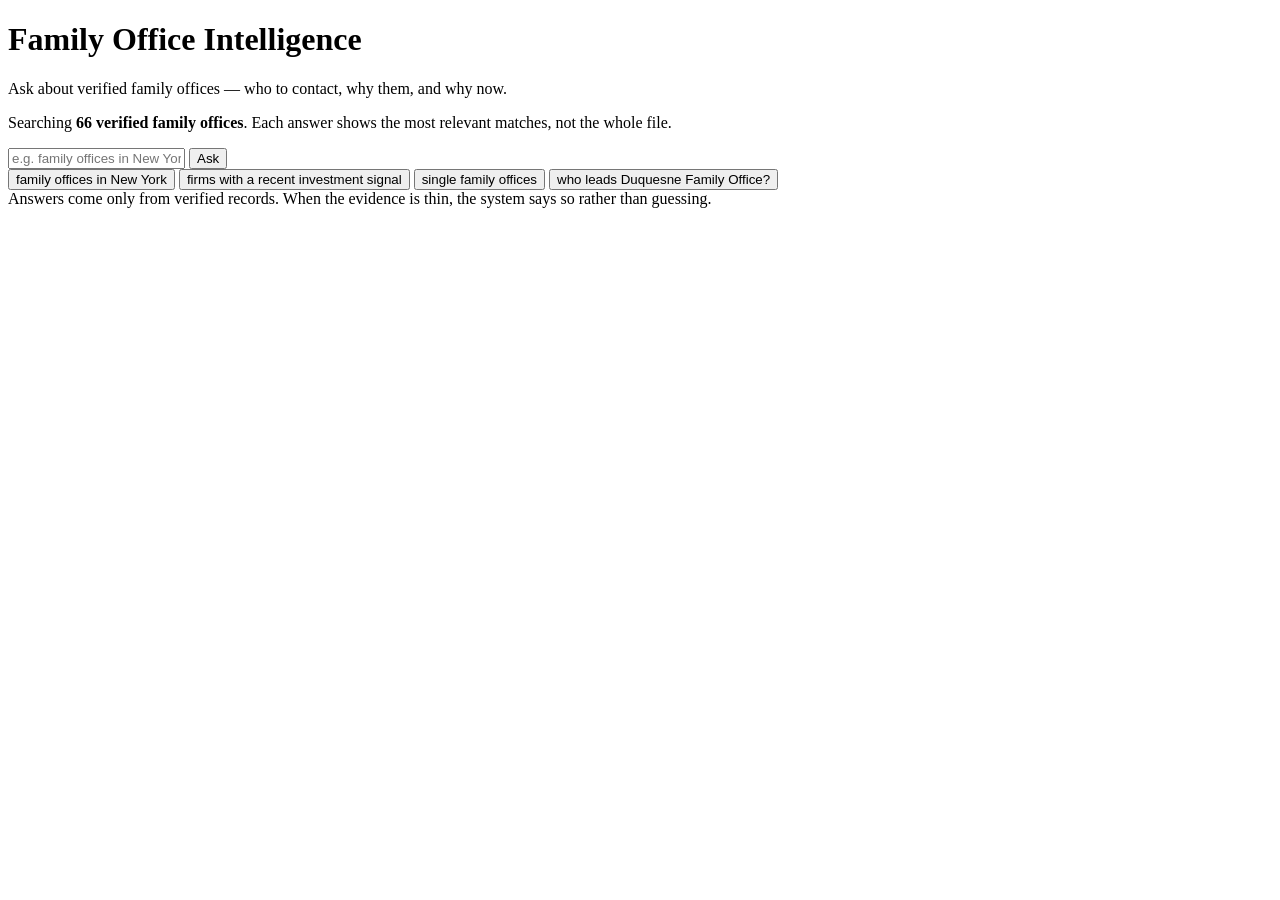
==== frontend/index.html @ d0efb8f5 "ui: clarify corpus size (66 firms) + 'top N matches' wording + k 5->8 The 'Based on 5 records' line " ====
<!doctype html>
<html lang="en">
<head>
  <meta charset="utf-8">
  <meta name="viewport" content="width=device-width, initial-scale=1">
  <title>Family Office Intelligence</title>
  <link rel="stylesheet" href="/static/styles.css">
</head>
<body>
  <main class="wrap">
    <header class="head">
      <h1>Family Office Intelligence</h1>
      <p class="sub">Ask about verified family offices — who to contact, why them, and why now.</p>
      <p class="corpus">Searching <strong>66 verified family offices</strong>. Each answer shows the most relevant matches, not the whole file.</p>
    </header>

    <section class="search">
      <div class="searchbar">
        <input id="q" type="text" autocomplete="off"
               placeholder="e.g. family offices in New York with a recent signal">
        <button id="ask" type="button">Ask</button>
      </div>
      <div class="chips" id="examples">
        <button class="chip" type="button">family offices in New York</button>
        <button class="chip" type="button">firms with a recent investment signal</button>
        <button class="chip" type="button">single family offices</button>
        <button class="chip" type="button">who leads Duquesne Family Office?</button>
      </div>
    </section>

    <section id="answer" class="answer" aria-live="polite"></section>

    <footer class="foot">
      Answers come only from verified records. When the evidence is thin, the
      system says so rather than guessing.
    </footer>
  </main>
  <script src="/static/app.js"></script>
</body>
</html>
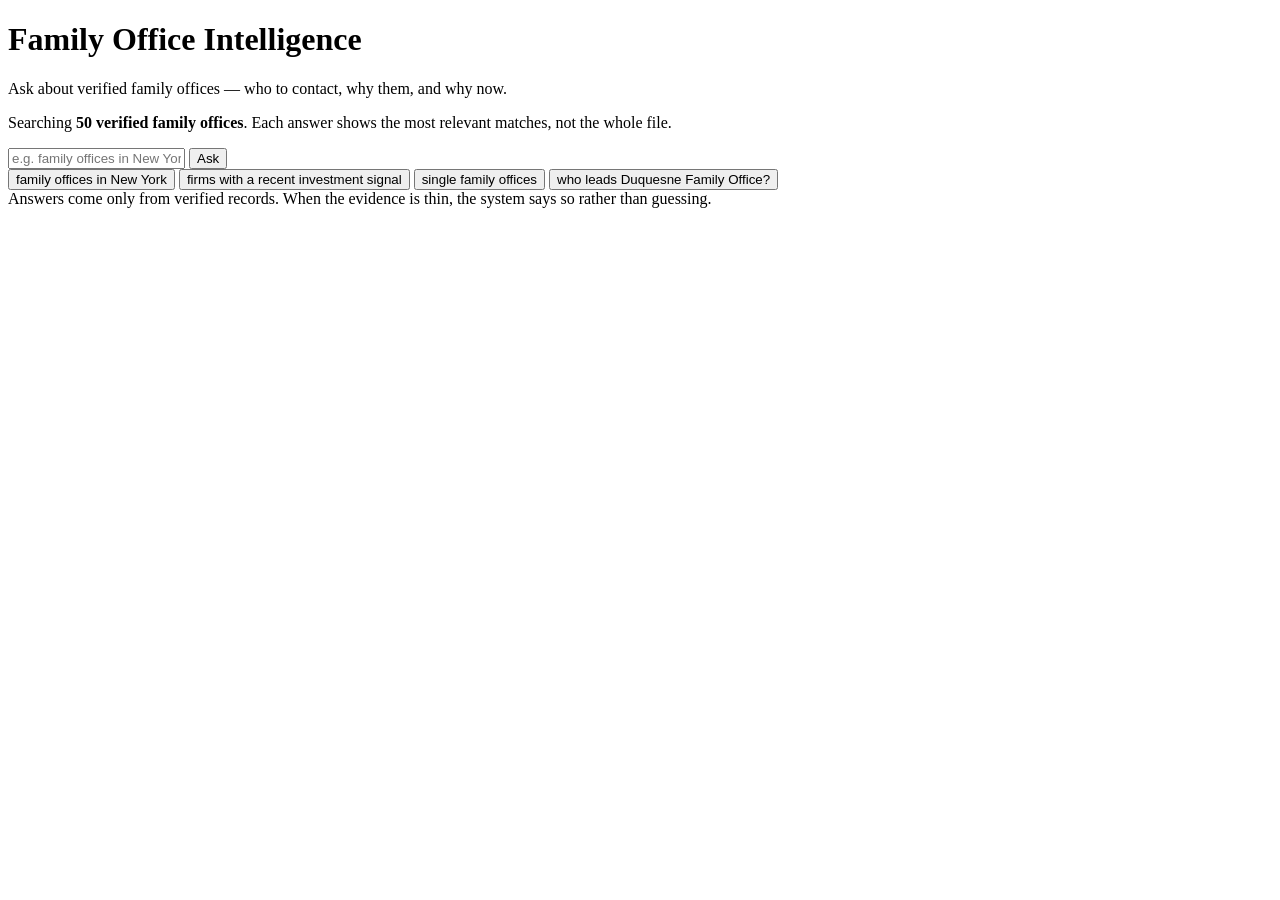
==== commit b2e14514: "feat: deliver top-50 by documented value ranking; audit the other 16; UI 66->50 Pipeline now ranks a" ====
--- a/frontend/index.html
+++ b/frontend/index.html
@@ -11,7 +11,7 @@
     <header class="head">
       <h1>Family Office Intelligence</h1>
       <p class="sub">Ask about verified family offices — who to contact, why them, and why now.</p>
-      <p class="corpus">Searching <strong>66 verified family offices</strong>. Each answer shows the most relevant matches, not the whole file.</p>
+      <p class="corpus">Searching <strong>50 verified family offices</strong>. Each answer shows the most relevant matches, not the whole file.</p>
     </header>
 
     <section class="search">
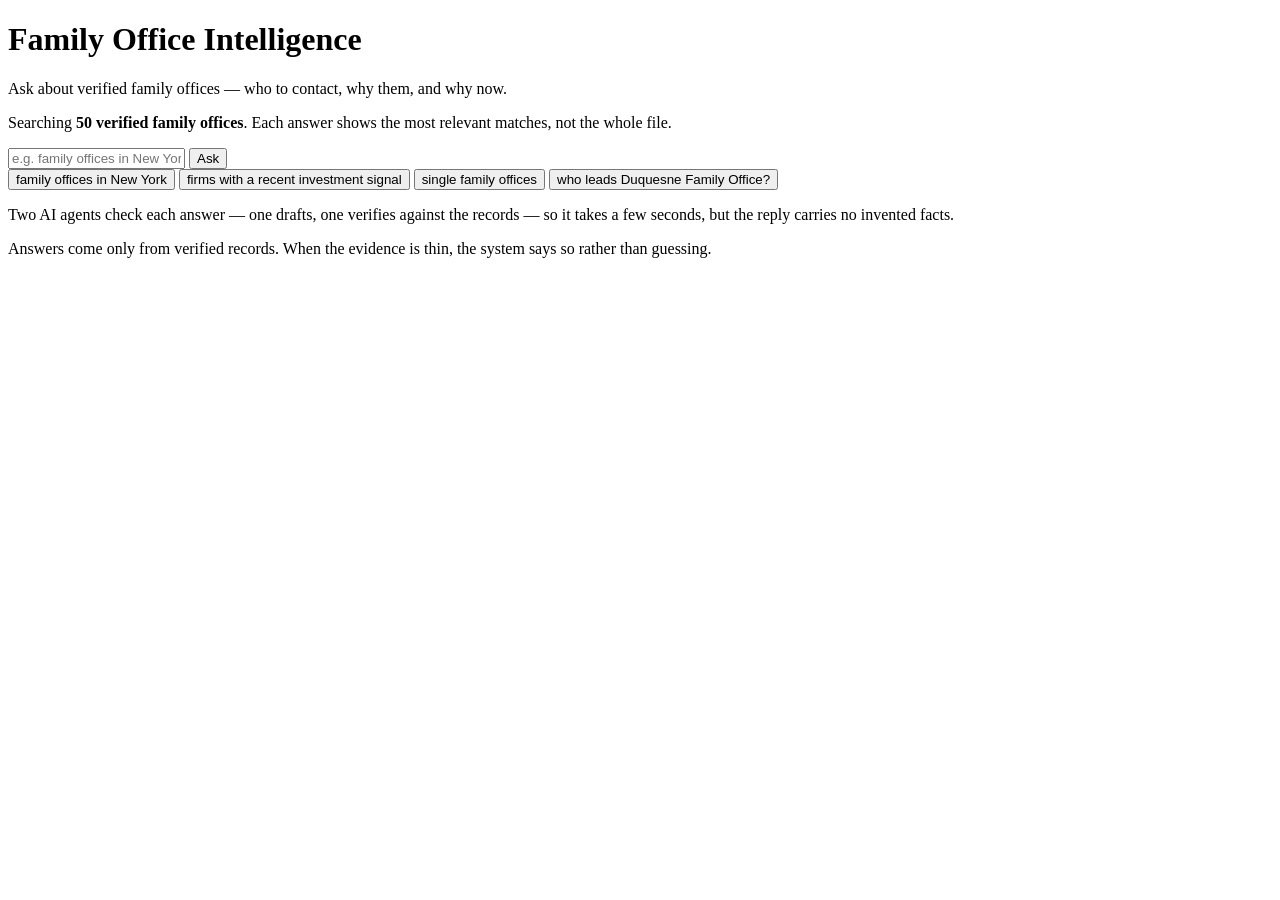
==== commit 7258311a: "feat(rag): graded 3-tier multi-family answer + two-agent UI note "Only 2 multi-family" was what we c" ====
--- a/frontend/index.html
+++ b/frontend/index.html
@@ -26,6 +26,9 @@
         <button class="chip" type="button">single family offices</button>
         <button class="chip" type="button">who leads Duquesne Family Office?</button>
       </div>
+      <p class="verify-note"><span class="dot"></span>Two AI agents check each
+        answer — one drafts, one verifies against the records — so it takes a few
+        seconds, but the reply carries no invented facts.</p>
     </section>
 
     <section id="answer" class="answer" aria-live="polite"></section>
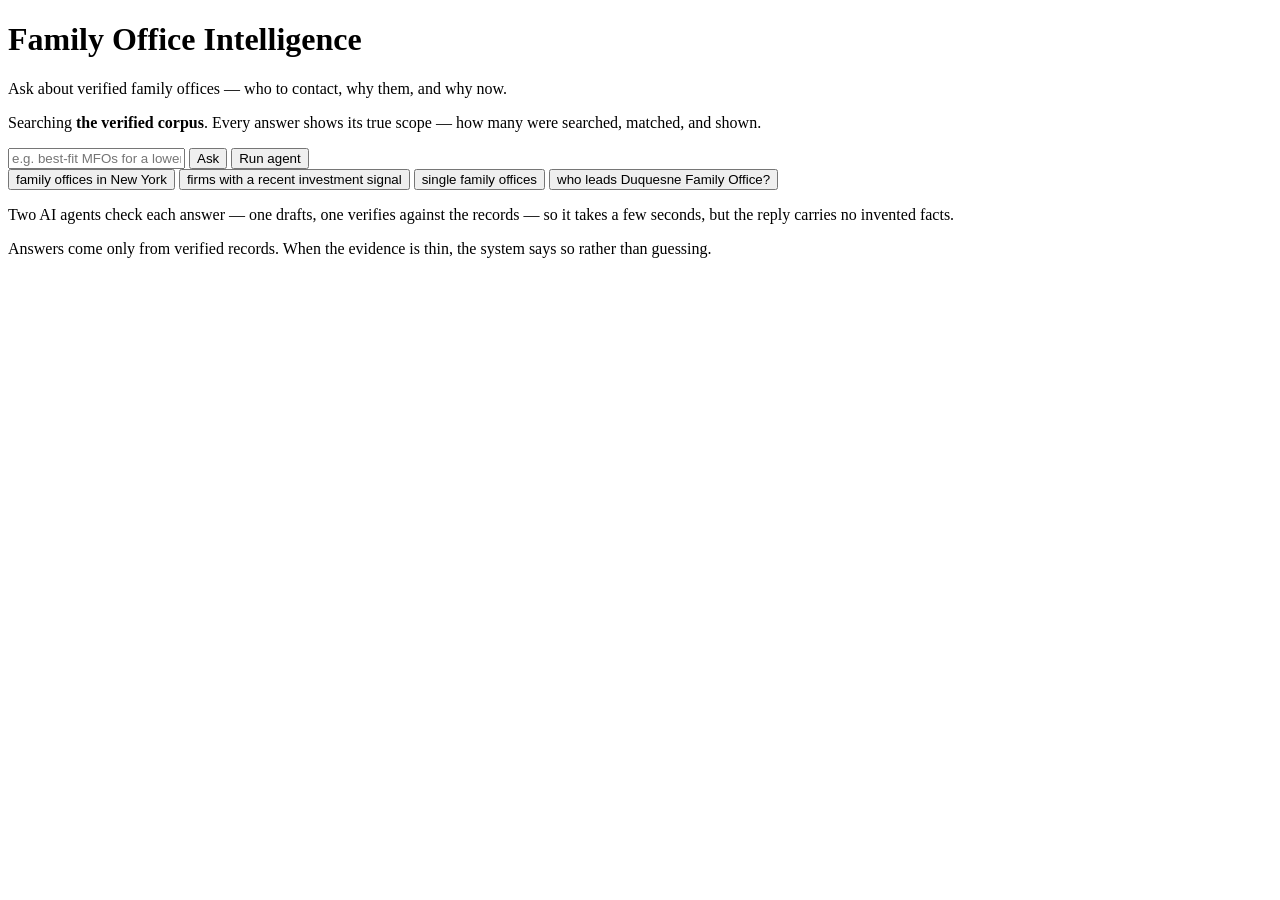
==== commit 3158858e: "feat(phase5/S24): agent UI + 5-state rendering + honest dynamic corpus count Adds a 'Run agent' mode" ====
--- a/frontend/index.html
+++ b/frontend/index.html
@@ -11,14 +11,15 @@
     <header class="head">
       <h1>Family Office Intelligence</h1>
       <p class="sub">Ask about verified family offices — who to contact, why them, and why now.</p>
-      <p class="corpus">Searching <strong>50 verified family offices</strong>. Each answer shows the most relevant matches, not the whole file.</p>
+      <p class="corpus">Searching <strong id="corpus-count">the verified corpus</strong>. Every answer shows its true scope — how many were searched, matched, and shown.</p>
     </header>
 
     <section class="search">
       <div class="searchbar">
         <input id="q" type="text" autocomplete="off"
-               placeholder="e.g. family offices in New York with a recent signal">
+               placeholder="e.g. best-fit MFOs for a lower-middle-market healthcare PE fund">
         <button id="ask" type="button">Ask</button>
+        <button id="agent" type="button" title="A bounded agent researches your goal; a separate reviewer authorizes the answer or honestly declines.">Run agent</button>
       </div>
       <div class="chips" id="examples">
         <button class="chip" type="button">family offices in New York</button>
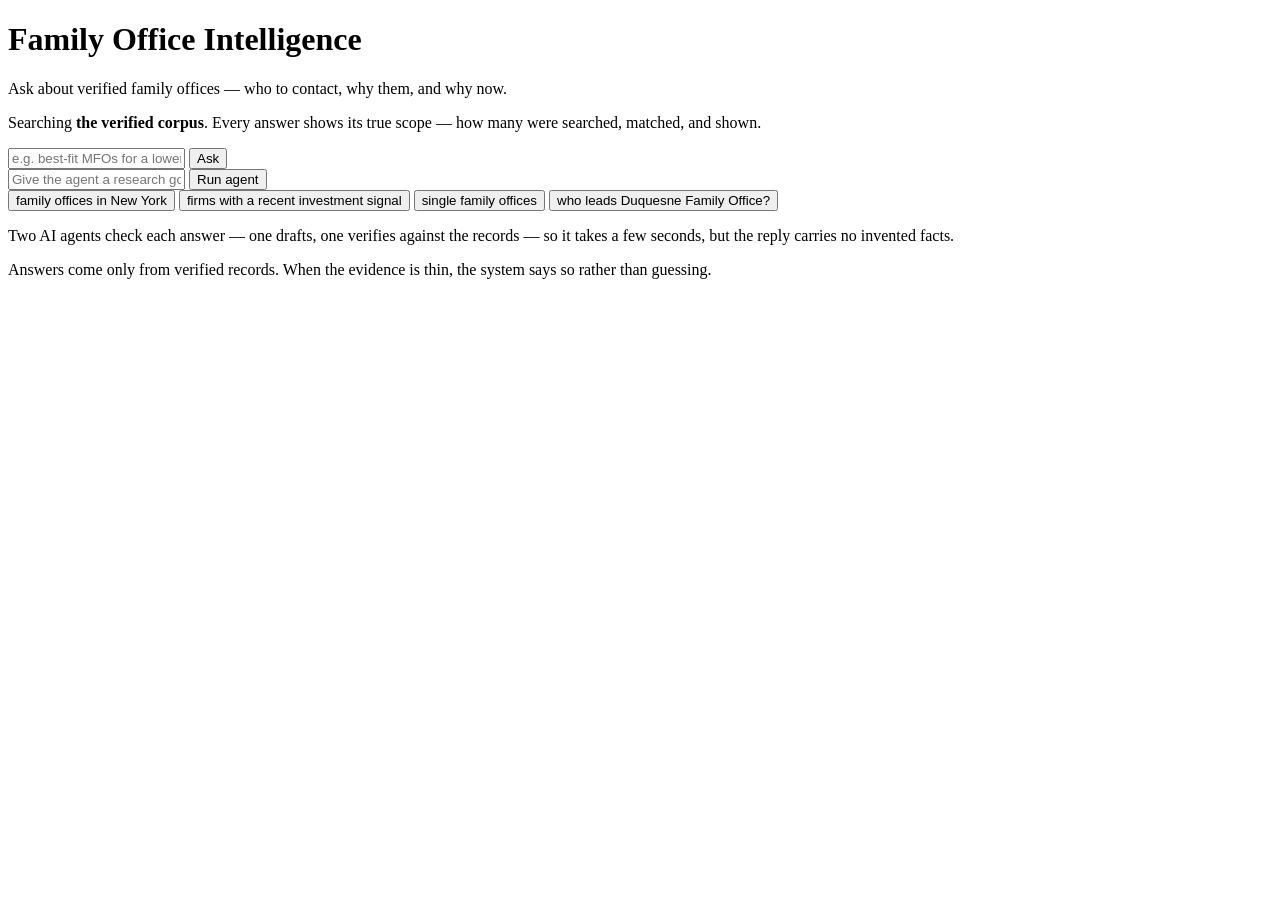
==== commit a8344db2: "fix(agent+ui): count goals report real number; agent gets its own goal box Issue 1: a count agent go" ====
--- a/frontend/index.html
+++ b/frontend/index.html
@@ -19,6 +19,10 @@
         <input id="q" type="text" autocomplete="off"
                placeholder="e.g. best-fit MFOs for a lower-middle-market healthcare PE fund">
         <button id="ask" type="button">Ask</button>
+      </div>
+      <div class="searchbar agentbar">
+        <input id="goal" type="text" autocomplete="off"
+               placeholder="Give the agent a research goal — e.g. shortlist reachable MFOs in Texas">
         <button id="agent" type="button" title="A bounded agent researches your goal; a separate reviewer authorizes the answer or honestly declines.">Run agent</button>
       </div>
       <div class="chips" id="examples">
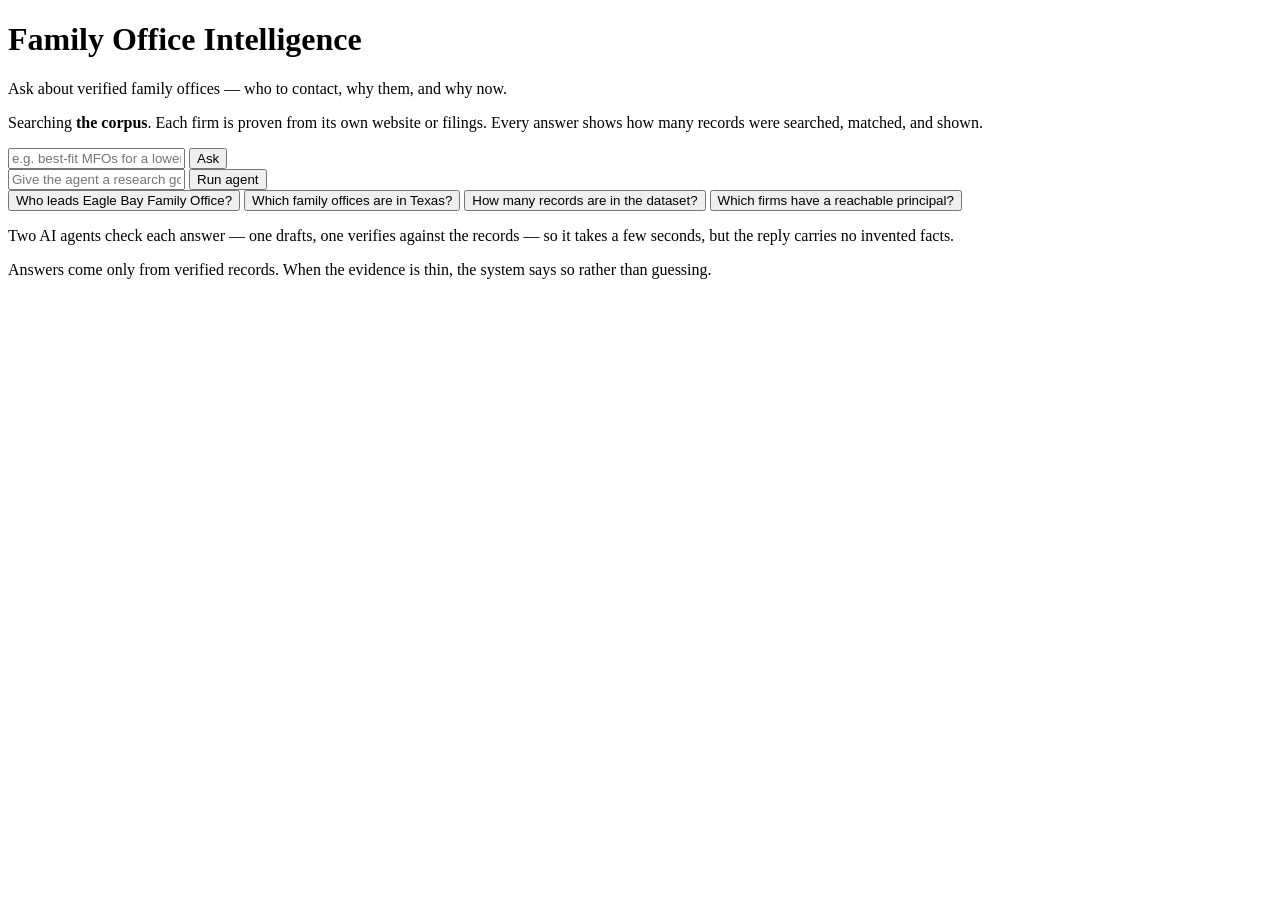
==== commit 907b50d7: "feat(ui): apply reviewed copy — honest header, badge, real example chips Issue 2: replace dead Duque" ====
--- a/frontend/index.html
+++ b/frontend/index.html
@@ -11,7 +11,7 @@
     <header class="head">
       <h1>Family Office Intelligence</h1>
       <p class="sub">Ask about verified family offices — who to contact, why them, and why now.</p>
-      <p class="corpus">Searching <strong id="corpus-count">the verified corpus</strong>. Every answer shows its true scope — how many were searched, matched, and shown.</p>
+      <p class="corpus">Searching <strong id="corpus-count">the corpus</strong>. Each firm is proven from its own website or filings<span id="type-breakdown"></span>. Every answer shows how many records were searched, matched, and shown.</p>
     </header>
 
     <section class="search">
@@ -26,10 +26,10 @@
         <button id="agent" type="button" title="A bounded agent researches your goal; a separate reviewer authorizes the answer or honestly declines.">Run agent</button>
       </div>
       <div class="chips" id="examples">
-        <button class="chip" type="button">family offices in New York</button>
-        <button class="chip" type="button">firms with a recent investment signal</button>
-        <button class="chip" type="button">single family offices</button>
-        <button class="chip" type="button">who leads Duquesne Family Office?</button>
+        <button class="chip" type="button">Who leads Eagle Bay Family Office?</button>
+        <button class="chip" type="button">Which family offices are in Texas?</button>
+        <button class="chip" type="button">How many records are in the dataset?</button>
+        <button class="chip" type="button">Which firms have a reachable principal?</button>
       </div>
       <p class="verify-note"><span class="dot"></span>Two AI agents check each
         answer — one drafts, one verifies against the records — so it takes a few
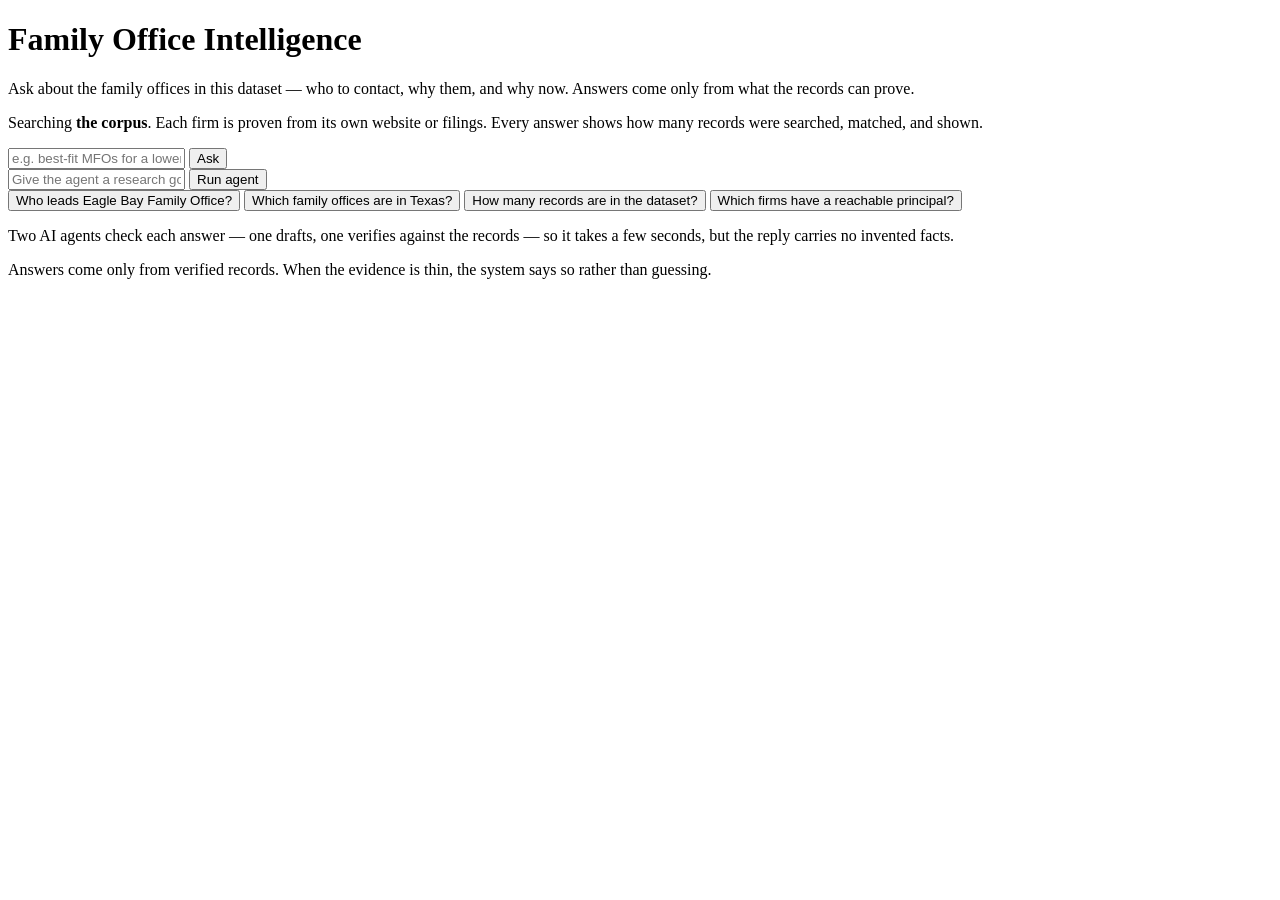
==== commit 45768ab9: "copy(ui): reword sub-headline — drop 'verified', scope to this dataset Co-Authored-By: Claude Fable " ====
--- a/frontend/index.html
+++ b/frontend/index.html
@@ -10,7 +10,7 @@
   <main class="wrap">
     <header class="head">
       <h1>Family Office Intelligence</h1>
-      <p class="sub">Ask about verified family offices — who to contact, why them, and why now.</p>
+      <p class="sub">Ask about the family offices in this dataset — who to contact, why them, and why now. Answers come only from what the records can prove.</p>
       <p class="corpus">Searching <strong id="corpus-count">the corpus</strong>. Each firm is proven from its own website or filings<span id="type-breakdown"></span>. Every answer shows how many records were searched, matched, and shown.</p>
     </header>
 
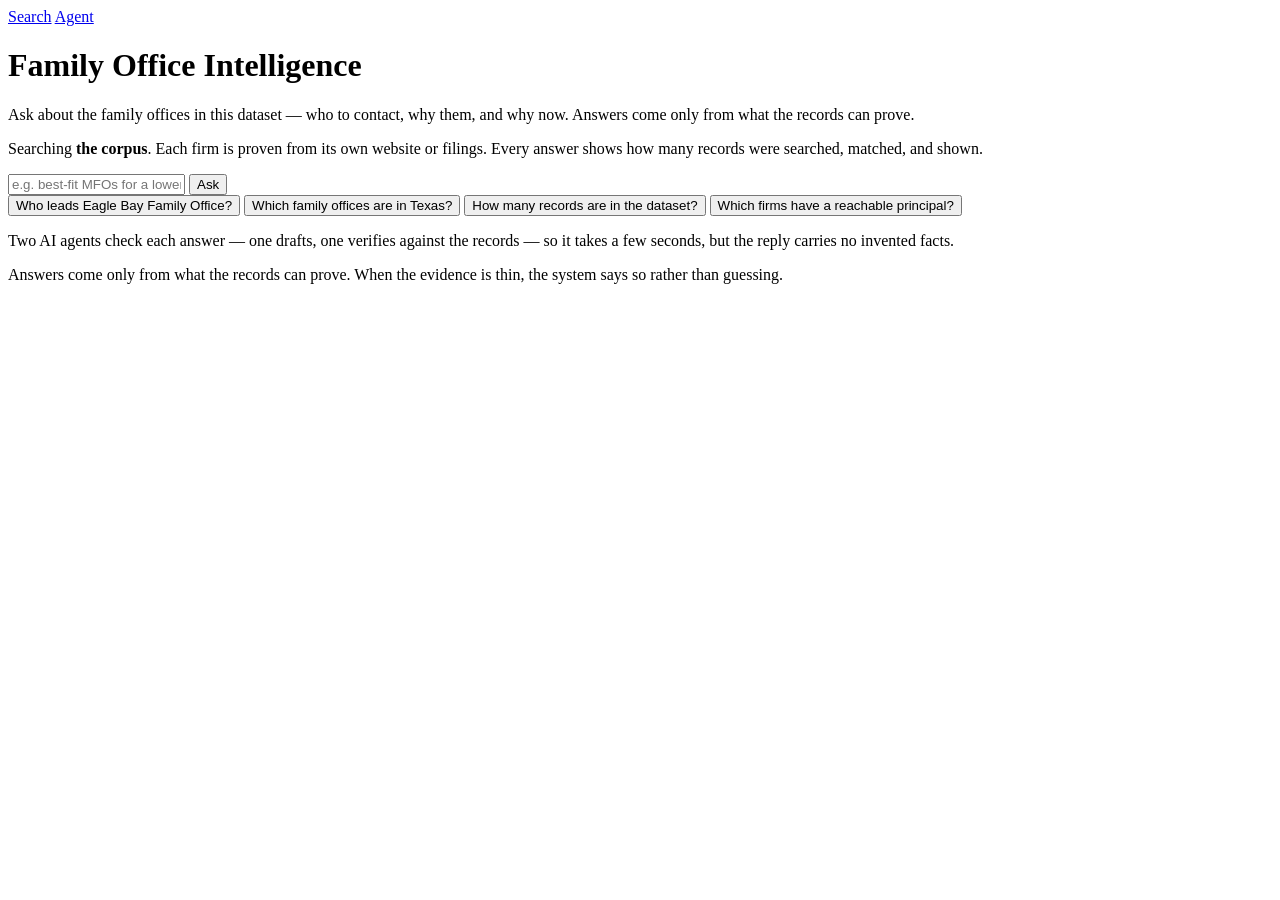
==== commit 008bfc36: "feat(ui): split Search and Agent into two linked pages; fix count-goal + footer Two pages, each on i" ====
--- a/frontend/index.html
+++ b/frontend/index.html
@@ -3,12 +3,16 @@
 <head>
   <meta charset="utf-8">
   <meta name="viewport" content="width=device-width, initial-scale=1">
-  <title>Family Office Intelligence</title>
+  <title>Family Office Intelligence — Search</title>
   <link rel="stylesheet" href="/static/styles.css">
 </head>
 <body>
   <main class="wrap">
     <header class="head">
+      <nav class="nav">
+        <a class="navlink active" href="/">Search</a>
+        <a class="navlink" href="/agent">Agent</a>
+      </nav>
       <h1>Family Office Intelligence</h1>
       <p class="sub">Ask about the family offices in this dataset — who to contact, why them, and why now. Answers come only from what the records can prove.</p>
       <p class="corpus">Searching <strong id="corpus-count">the corpus</strong>. Each firm is proven from its own website or filings<span id="type-breakdown"></span>. Every answer shows how many records were searched, matched, and shown.</p>
@@ -19,11 +23,6 @@
         <input id="q" type="text" autocomplete="off"
                placeholder="e.g. best-fit MFOs for a lower-middle-market healthcare PE fund">
         <button id="ask" type="button">Ask</button>
-      </div>
-      <div class="searchbar agentbar">
-        <input id="goal" type="text" autocomplete="off"
-               placeholder="Give the agent a research goal — e.g. shortlist reachable MFOs in Texas">
-        <button id="agent" type="button" title="A bounded agent researches your goal; a separate reviewer authorizes the answer or honestly declines.">Run agent</button>
       </div>
       <div class="chips" id="examples">
         <button class="chip" type="button">Who leads Eagle Bay Family Office?</button>
@@ -39,10 +38,10 @@
     <section id="answer" class="answer" aria-live="polite"></section>
 
     <footer class="foot">
-      Answers come only from verified records. When the evidence is thin, the
-      system says so rather than guessing.
+      Answers come only from what the records can prove. When the evidence is thin,
+      the system says so rather than guessing.
     </footer>
   </main>
-  <script src="/static/app.js"></script>
+  <script src="/static/search.js"></script>
 </body>
 </html>
